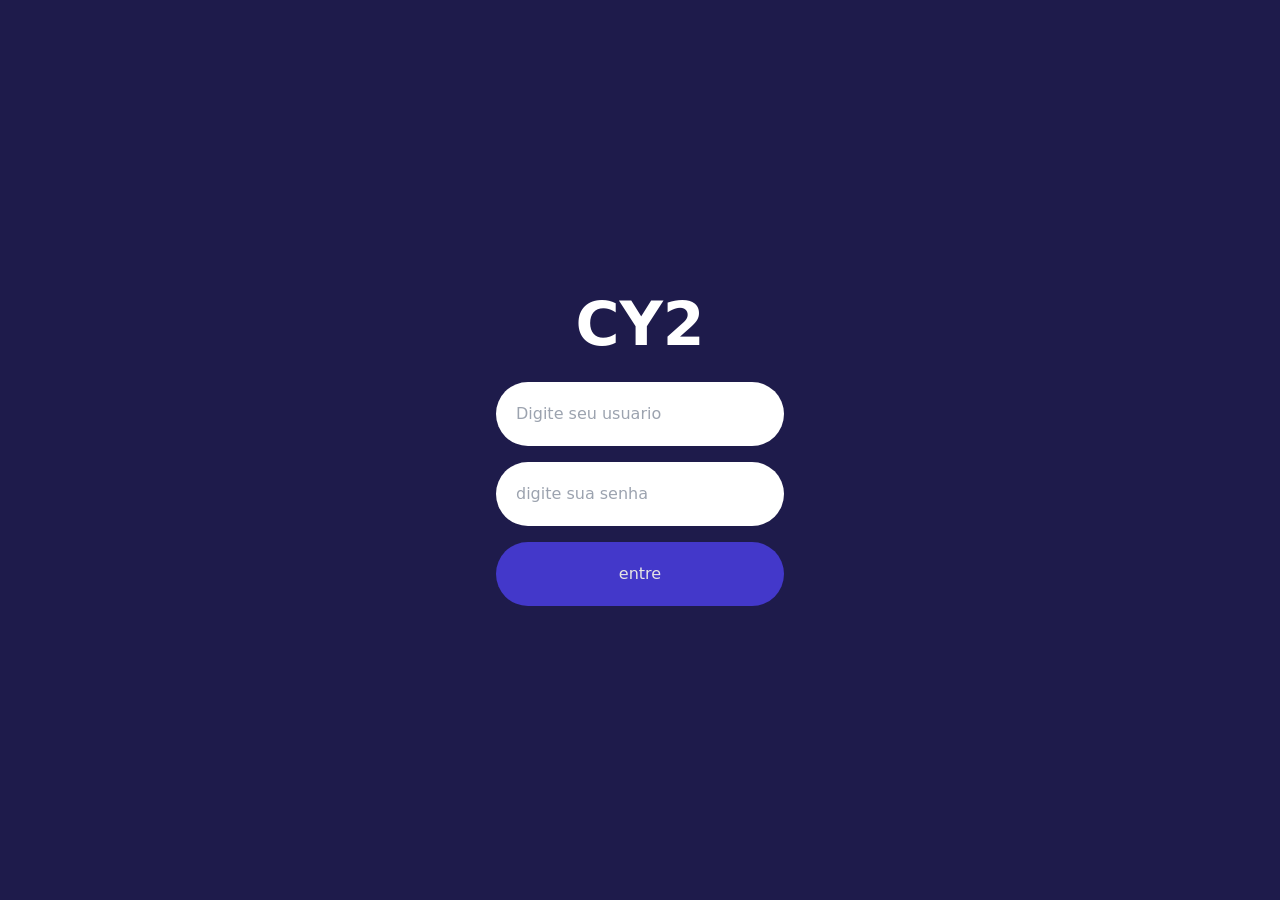
==== src/index.html @ 4855f911 "aula um" ====
<!DOCTYPE html>
<html lang="PT-br">
<head>
    <meta charset="UTF-8">
    <meta name="viewport" content="width=device-width, initial-scale=1.0">
    <title>wow</title>
    <link href="./output.css" rel="stylesheet">
</head>
<body class="w-screen h-screen bg-indigo-950">
 <div class="flex flex-col justify-center items-center h-screen gap-7">
    <h1 class="text-6xl text-white font-black">CY2</h1>
    <form class="flex flex-col gap-4">
        <input type="text" placeholder="Digite seu usuario"  class="p-5 rounded-full">
        <input type="password" placeholder="digite sua senha"  class="p-5 w-72 rounded-full">
        <button type="submit" class="p-5 bg-indigo-700 rounded-full text-stone-200">entre</button>
    </form>
 </div>
</body>
</html>
---- src/output.css ----
/*
! tailwindcss v3.4.10 | MIT License | https://tailwindcss.com
*/

/*
1. Prevent padding and border from affecting element width. (https://github.com/mozdevs/cssremedy/issues/4)
2. Allow adding a border to an element by just adding a border-width. (https://github.com/tailwindcss/tailwindcss/pull/116)
*/

*,
::before,
::after {
  box-sizing: border-box;
  /* 1 */
  border-width: 0;
  /* 2 */
  border-style: solid;
  /* 2 */
  border-color: #e5e7eb;
  /* 2 */
}

::before,
::after {
  --tw-content: '';
}

/*
1. Use a consistent sensible line-height in all browsers.
2. Prevent adjustments of font size after orientation changes in iOS.
3. Use a more readable tab size.
4. Use the user's configured `sans` font-family by default.
5. Use the user's configured `sans` font-feature-settings by default.
6. Use the user's configured `sans` font-variation-settings by default.
7. Disable tap highlights on iOS
*/

html,
:host {
  line-height: 1.5;
  /* 1 */
  -webkit-text-size-adjust: 100%;
  /* 2 */
  -moz-tab-size: 4;
  /* 3 */
  -o-tab-size: 4;
     tab-size: 4;
  /* 3 */
  font-family: ui-sans-serif, system-ui, sans-serif, "Apple Color Emoji", "Segoe UI Emoji", "Segoe UI Symbol", "Noto Color Emoji";
  /* 4 */
  font-feature-settings: normal;
  /* 5 */
  font-variation-settings: normal;
  /* 6 */
  -webkit-tap-highlight-color: transparent;
  /* 7 */
}

/*
1. Remove the margin in all browsers.
2. Inherit line-height from `html` so users can set them as a class directly on the `html` element.
*/

body {
  margin: 0;
  /* 1 */
  line-height: inherit;
  /* 2 */
}

/*
1. Add the correct height in Firefox.
2. Correct the inheritance of border color in Firefox. (https://bugzilla.mozilla.org/show_bug.cgi?id=190655)
3. Ensure horizontal rules are visible by default.
*/

hr {
  height: 0;
  /* 1 */
  color: inherit;
  /* 2 */
  border-top-width: 1px;
  /* 3 */
}

/*
Add the correct text decoration in Chrome, Edge, and Safari.
*/

abbr:where([title]) {
  -webkit-text-decoration: underline dotted;
          text-decoration: underline dotted;
}

/*
Remove the default font size and weight for headings.
*/

h1,
h2,
h3,
h4,
h5,
h6 {
  font-size: inherit;
  font-weight: inherit;
}

/*
Reset links to optimize for opt-in styling instead of opt-out.
*/

a {
  color: inherit;
  text-decoration: inherit;
}

/*
Add the correct font weight in Edge and Safari.
*/

b,
strong {
  font-weight: bolder;
}

/*
1. Use the user's configured `mono` font-family by default.
2. Use the user's configured `mono` font-feature-settings by default.
3. Use the user's configured `mono` font-variation-settings by default.
4. Correct the odd `em` font sizing in all browsers.
*/

code,
kbd,
samp,
pre {
  font-family: ui-monospace, SFMono-Regular, Menlo, Monaco, Consolas, "Liberation Mono", "Courier New", monospace;
  /* 1 */
  font-feature-settings: normal;
  /* 2 */
  font-variation-settings: normal;
  /* 3 */
  font-size: 1em;
  /* 4 */
}

/*
Add the correct font size in all browsers.
*/

small {
  font-size: 80%;
}

/*
Prevent `sub` and `sup` elements from affecting the line height in all browsers.
*/

sub,
sup {
  font-size: 75%;
  line-height: 0;
  position: relative;
  vertical-align: baseline;
}

sub {
  bottom: -0.25em;
}

sup {
  top: -0.5em;
}

/*
1. Remove text indentation from table contents in Chrome and Safari. (https://bugs.chromium.org/p/chromium/issues/detail?id=999088, https://bugs.webkit.org/show_bug.cgi?id=201297)
2. Correct table border color inheritance in all Chrome and Safari. (https://bugs.chromium.org/p/chromium/issues/detail?id=935729, https://bugs.webkit.org/show_bug.cgi?id=195016)
3. Remove gaps between table borders by default.
*/

table {
  text-indent: 0;
  /* 1 */
  border-color: inherit;
  /* 2 */
  border-collapse: collapse;
  /* 3 */
}

/*
1. Change the font styles in all browsers.
2. Remove the margin in Firefox and Safari.
3. Remove default padding in all browsers.
*/

button,
input,
optgroup,
select,
textarea {
  font-family: inherit;
  /* 1 */
  font-feature-settings: inherit;
  /* 1 */
  font-variation-settings: inherit;
  /* 1 */
  font-size: 100%;
  /* 1 */
  font-weight: inherit;
  /* 1 */
  line-height: inherit;
  /* 1 */
  letter-spacing: inherit;
  /* 1 */
  color: inherit;
  /* 1 */
  margin: 0;
  /* 2 */
  padding: 0;
  /* 3 */
}

/*
Remove the inheritance of text transform in Edge and Firefox.
*/

button,
select {
  text-transform: none;
}

/*
1. Correct the inability to style clickable types in iOS and Safari.
2. Remove default button styles.
*/

button,
input:where([type='button']),
input:where([type='reset']),
input:where([type='submit']) {
  -webkit-appearance: button;
  /* 1 */
  background-color: transparent;
  /* 2 */
  background-image: none;
  /* 2 */
}

/*
Use the modern Firefox focus style for all focusable elements.
*/

:-moz-focusring {
  outline: auto;
}

/*
Remove the additional `:invalid` styles in Firefox. (https://github.com/mozilla/gecko-dev/blob/2f9eacd9d3d995c937b4251a5557d95d494c9be1/layout/style/res/forms.css#L728-L737)
*/

:-moz-ui-invalid {
  box-shadow: none;
}

/*
Add the correct vertical alignment in Chrome and Firefox.
*/

progress {
  vertical-align: baseline;
}

/*
Correct the cursor style of increment and decrement buttons in Safari.
*/

::-webkit-inner-spin-button,
::-webkit-outer-spin-button {
  height: auto;
}

/*
1. Correct the odd appearance in Chrome and Safari.
2. Correct the outline style in Safari.
*/

[type='search'] {
  -webkit-appearance: textfield;
  /* 1 */
  outline-offset: -2px;
  /* 2 */
}

/*
Remove the inner padding in Chrome and Safari on macOS.
*/

::-webkit-search-decoration {
  -webkit-appearance: none;
}

/*
1. Correct the inability to style clickable types in iOS and Safari.
2. Change font properties to `inherit` in Safari.
*/

::-webkit-file-upload-button {
  -webkit-appearance: button;
  /* 1 */
  font: inherit;
  /* 2 */
}

/*
Add the correct display in Chrome and Safari.
*/

summary {
  display: list-item;
}

/*
Removes the default spacing and border for appropriate elements.
*/

blockquote,
dl,
dd,
h1,
h2,
h3,
h4,
h5,
h6,
hr,
figure,
p,
pre {
  margin: 0;
}

fieldset {
  margin: 0;
  padding: 0;
}

legend {
  padding: 0;
}

ol,
ul,
menu {
  list-style: none;
  margin: 0;
  padding: 0;
}

/*
Reset default styling for dialogs.
*/

dialog {
  padding: 0;
}

/*
Prevent resizing textareas horizontally by default.
*/

textarea {
  resize: vertical;
}

/*
1. Reset the default placeholder opacity in Firefox. (https://github.com/tailwindlabs/tailwindcss/issues/3300)
2. Set the default placeholder color to the user's configured gray 400 color.
*/

input::-moz-placeholder, textarea::-moz-placeholder {
  opacity: 1;
  /* 1 */
  color: #9ca3af;
  /* 2 */
}

input::placeholder,
textarea::placeholder {
  opacity: 1;
  /* 1 */
  color: #9ca3af;
  /* 2 */
}

/*
Set the default cursor for buttons.
*/

button,
[role="button"] {
  cursor: pointer;
}

/*
Make sure disabled buttons don't get the pointer cursor.
*/

:disabled {
  cursor: default;
}

/*
1. Make replaced elements `display: block` by default. (https://github.com/mozdevs/cssremedy/issues/14)
2. Add `vertical-align: middle` to align replaced elements more sensibly by default. (https://github.com/jensimmons/cssremedy/issues/14#issuecomment-634934210)
   This can trigger a poorly considered lint error in some tools but is included by design.
*/

img,
svg,
video,
canvas,
audio,
iframe,
embed,
object {
  display: block;
  /* 1 */
  vertical-align: middle;
  /* 2 */
}

/*
Constrain images and videos to the parent width and preserve their intrinsic aspect ratio. (https://github.com/mozdevs/cssremedy/issues/14)
*/

img,
video {
  max-width: 100%;
  height: auto;
}

/* Make elements with the HTML hidden attribute stay hidden by default */

[hidden] {
  display: none;
}

*, ::before, ::after {
  --tw-border-spacing-x: 0;
  --tw-border-spacing-y: 0;
  --tw-translate-x: 0;
  --tw-translate-y: 0;
  --tw-rotate: 0;
  --tw-skew-x: 0;
  --tw-skew-y: 0;
  --tw-scale-x: 1;
  --tw-scale-y: 1;
  --tw-pan-x:  ;
  --tw-pan-y:  ;
  --tw-pinch-zoom:  ;
  --tw-scroll-snap-strictness: proximity;
  --tw-gradient-from-position:  ;
  --tw-gradient-via-position:  ;
  --tw-gradient-to-position:  ;
  --tw-ordinal:  ;
  --tw-slashed-zero:  ;
  --tw-numeric-figure:  ;
  --tw-numeric-spacing:  ;
  --tw-numeric-fraction:  ;
  --tw-ring-inset:  ;
  --tw-ring-offset-width: 0px;
  --tw-ring-offset-color: #fff;
  --tw-ring-color: rgb(59 130 246 / 0.5);
  --tw-ring-offset-shadow: 0 0 #0000;
  --tw-ring-shadow: 0 0 #0000;
  --tw-shadow: 0 0 #0000;
  --tw-shadow-colored: 0 0 #0000;
  --tw-blur:  ;
  --tw-brightness:  ;
  --tw-contrast:  ;
  --tw-grayscale:  ;
  --tw-hue-rotate:  ;
  --tw-invert:  ;
  --tw-saturate:  ;
  --tw-sepia:  ;
  --tw-drop-shadow:  ;
  --tw-backdrop-blur:  ;
  --tw-backdrop-brightness:  ;
  --tw-backdrop-contrast:  ;
  --tw-backdrop-grayscale:  ;
  --tw-backdrop-hue-rotate:  ;
  --tw-backdrop-invert:  ;
  --tw-backdrop-opacity:  ;
  --tw-backdrop-saturate:  ;
  --tw-backdrop-sepia:  ;
  --tw-contain-size:  ;
  --tw-contain-layout:  ;
  --tw-contain-paint:  ;
  --tw-contain-style:  ;
}

::backdrop {
  --tw-border-spacing-x: 0;
  --tw-border-spacing-y: 0;
  --tw-translate-x: 0;
  --tw-translate-y: 0;
  --tw-rotate: 0;
  --tw-skew-x: 0;
  --tw-skew-y: 0;
  --tw-scale-x: 1;
  --tw-scale-y: 1;
  --tw-pan-x:  ;
  --tw-pan-y:  ;
  --tw-pinch-zoom:  ;
  --tw-scroll-snap-strictness: proximity;
  --tw-gradient-from-position:  ;
  --tw-gradient-via-position:  ;
  --tw-gradient-to-position:  ;
  --tw-ordinal:  ;
  --tw-slashed-zero:  ;
  --tw-numeric-figure:  ;
  --tw-numeric-spacing:  ;
  --tw-numeric-fraction:  ;
  --tw-ring-inset:  ;
  --tw-ring-offset-width: 0px;
  --tw-ring-offset-color: #fff;
  --tw-ring-color: rgb(59 130 246 / 0.5);
  --tw-ring-offset-shadow: 0 0 #0000;
  --tw-ring-shadow: 0 0 #0000;
  --tw-shadow: 0 0 #0000;
  --tw-shadow-colored: 0 0 #0000;
  --tw-blur:  ;
  --tw-brightness:  ;
  --tw-contrast:  ;
  --tw-grayscale:  ;
  --tw-hue-rotate:  ;
  --tw-invert:  ;
  --tw-saturate:  ;
  --tw-sepia:  ;
  --tw-drop-shadow:  ;
  --tw-backdrop-blur:  ;
  --tw-backdrop-brightness:  ;
  --tw-backdrop-contrast:  ;
  --tw-backdrop-grayscale:  ;
  --tw-backdrop-hue-rotate:  ;
  --tw-backdrop-invert:  ;
  --tw-backdrop-opacity:  ;
  --tw-backdrop-saturate:  ;
  --tw-backdrop-sepia:  ;
  --tw-contain-size:  ;
  --tw-contain-layout:  ;
  --tw-contain-paint:  ;
  --tw-contain-style:  ;
}

.flex {
  display: flex;
}

.h-screen {
  height: 100vh;
}

.w-screen {
  width: 100vw;
}

.w-72 {
  width: 18rem;
}

.w-7 {
  width: 1.75rem;
}

.flex-col {
  flex-direction: column;
}

.items-center {
  align-items: center;
}

.justify-center {
  justify-content: center;
}

.gap-4 {
  gap: 1rem;
}

.gap-10 {
  gap: 2.5rem;
}

.gap-7 {
  gap: 1.75rem;
}

.rounded {
  border-radius: 0.25rem;
}

.rounded-full {
  border-radius: 9999px;
}

.bg-slate-800 {
  --tw-bg-opacity: 1;
  background-color: rgb(30 41 59 / var(--tw-bg-opacity));
}

.bg-indigo-950 {
  --tw-bg-opacity: 1;
  background-color: rgb(30 27 75 / var(--tw-bg-opacity));
}

.bg-indigo-700 {
  --tw-bg-opacity: 1;
  background-color: rgb(67 56 202 / var(--tw-bg-opacity));
}

.p-5 {
  padding: 1.25rem;
}

.text-3xl {
  font-size: 1.875rem;
  line-height: 2.25rem;
}

.text-6xl {
  font-size: 3.75rem;
  line-height: 1;
}

.font-bold {
  font-weight: 700;
}

.font-black {
  font-weight: 900;
}

.text-white {
  --tw-text-opacity: 1;
  color: rgb(255 255 255 / var(--tw-text-opacity));
}

.text-stone-200 {
  --tw-text-opacity: 1;
  color: rgb(231 229 228 / var(--tw-text-opacity));
}

.underline {
  text-decoration-line: underline;
}
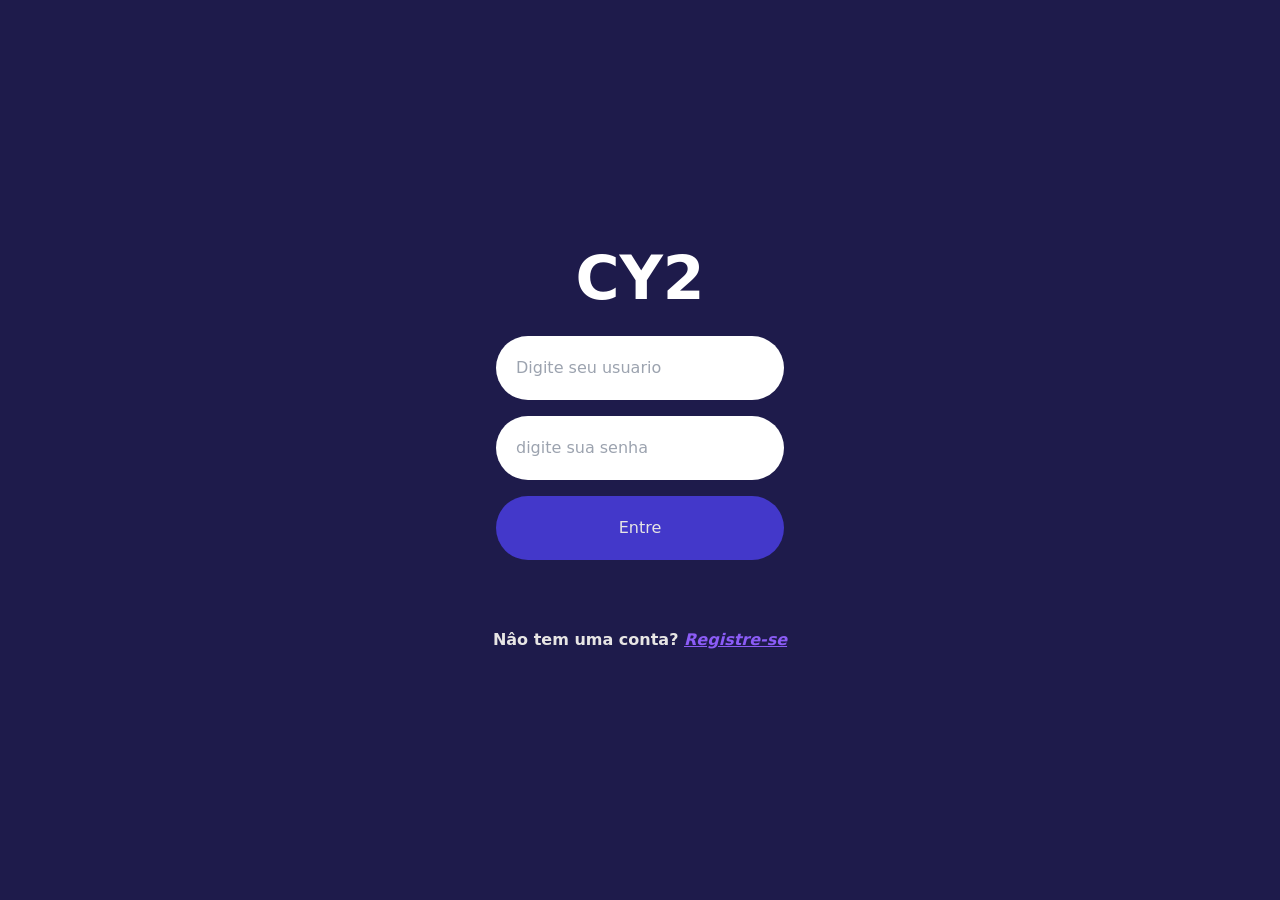
==== commit d876d9c3: "home page finalizada" ====
--- a/src/index.html
+++ b/src/index.html
@@ -12,8 +12,10 @@
     <form class="flex flex-col gap-4">
         <input type="text" placeholder="Digite seu usuario"  class="p-5 rounded-full">
         <input type="password" placeholder="digite sua senha"  class="p-5 w-72 rounded-full">
-        <button type="submit" class="p-5 bg-indigo-700 rounded-full text-stone-200">entre</button>
+        <button type="submit" class="p-5 bg-indigo-700 rounded-full text-stone-200" ><a href="home.html">Entre</a></button>
     </form>
+
+    <p class="text-stone-200 items-center mt-10 text-x1 font-semibold">Nâo tem uma conta? <a href="" class="italic underline text-violet-500">Registre-se</a></p>
  </div>
 </body>
 </html>
--- a/src/output.css
+++ b/src/output.css
@@ -554,6 +554,26 @@
   --tw-contain-style:  ;
 }
 
+.mt-10 {
+  margin-top: 2.5rem;
+}
+
+.mt-36 {
+  margin-top: 9rem;
+}
+
+.mt-12 {
+  margin-top: 3rem;
+}
+
+.mt-6 {
+  margin-top: 1.5rem;
+}
+
+.inline-block {
+  display: inline-block;
+}
+
 .flex {
   display: flex;
 }
@@ -562,16 +582,24 @@
   height: 100vh;
 }
 
+.w-72 {
+  width: 18rem;
+}
+
+.w-full {
+  width: 100%;
+}
+
 .w-screen {
   width: 100vw;
 }
 
-.w-72 {
-  width: 18rem;
-}
-
-.w-7 {
-  width: 1.75rem;
+.w-48 {
+  width: 12rem;
+}
+
+.w-5\/12 {
+  width: 41.666667%;
 }
 
 .flex-col {
@@ -590,25 +618,25 @@
   gap: 1rem;
 }
 
-.gap-10 {
-  gap: 2.5rem;
-}
-
 .gap-7 {
   gap: 1.75rem;
 }
 
-.rounded {
-  border-radius: 0.25rem;
+.gap-12 {
+  gap: 3rem;
+}
+
+.gap-8 {
+  gap: 2rem;
 }
 
 .rounded-full {
   border-radius: 9999px;
 }
 
-.bg-slate-800 {
+.bg-indigo-700 {
   --tw-bg-opacity: 1;
-  background-color: rgb(30 41 59 / var(--tw-bg-opacity));
+  background-color: rgb(67 56 202 / var(--tw-bg-opacity));
 }
 
 .bg-indigo-950 {
@@ -616,13 +644,82 @@
   background-color: rgb(30 27 75 / var(--tw-bg-opacity));
 }
 
-.bg-indigo-700 {
-  --tw-bg-opacity: 1;
-  background-color: rgb(67 56 202 / var(--tw-bg-opacity));
+.bg-gradient-to-r {
+  background-image: linear-gradient(to right, var(--tw-gradient-stops));
+}
+
+.bg-gradient-to-t {
+  background-image: linear-gradient(to top, var(--tw-gradient-stops));
+}
+
+.from-red-500 {
+  --tw-gradient-from: #ef4444 var(--tw-gradient-from-position);
+  --tw-gradient-to: rgb(239 68 68 / 0) var(--tw-gradient-to-position);
+  --tw-gradient-stops: var(--tw-gradient-from), var(--tw-gradient-to);
+}
+
+.from-slate-700 {
+  --tw-gradient-from: #334155 var(--tw-gradient-from-position);
+  --tw-gradient-to: rgb(51 65 85 / 0) var(--tw-gradient-to-position);
+  --tw-gradient-stops: var(--tw-gradient-from), var(--tw-gradient-to);
+}
+
+.from-indigo-500 {
+  --tw-gradient-from: #6366f1 var(--tw-gradient-from-position);
+  --tw-gradient-to: rgb(99 102 241 / 0) var(--tw-gradient-to-position);
+  --tw-gradient-stops: var(--tw-gradient-from), var(--tw-gradient-to);
+}
+
+.from-slate-300 {
+  --tw-gradient-from: #cbd5e1 var(--tw-gradient-from-position);
+  --tw-gradient-to: rgb(203 213 225 / 0) var(--tw-gradient-to-position);
+  --tw-gradient-stops: var(--tw-gradient-from), var(--tw-gradient-to);
+}
+
+.to-pink-500 {
+  --tw-gradient-to: #ec4899 var(--tw-gradient-to-position);
+}
+
+.to-slate-800 {
+  --tw-gradient-to: #1e293b var(--tw-gradient-to-position);
+}
+
+.to-sky-500 {
+  --tw-gradient-to: #0ea5e9 var(--tw-gradient-to-position);
+}
+
+.to-slate-400 {
+  --tw-gradient-to: #94a3b8 var(--tw-gradient-to-position);
+}
+
+.bg-clip-text {
+  -webkit-background-clip: text;
+          background-clip: text;
 }
 
 .p-5 {
   padding: 1.25rem;
+}
+
+.p-3 {
+  padding: 0.75rem;
+}
+
+.p-4 {
+  padding: 1rem;
+}
+
+.p-2 {
+  padding: 0.5rem;
+}
+
+.text-center {
+  text-align: center;
+}
+
+.text-6xl {
+  font-size: 3.75rem;
+  line-height: 1;
 }
 
 .text-3xl {
@@ -630,17 +727,35 @@
   line-height: 2.25rem;
 }
 
-.text-6xl {
-  font-size: 3.75rem;
-  line-height: 1;
+.text-4xl {
+  font-size: 2.25rem;
+  line-height: 2.5rem;
+}
+
+.font-black {
+  font-weight: 900;
+}
+
+.font-semibold {
+  font-weight: 600;
 }
 
 .font-bold {
   font-weight: 700;
 }
 
-.font-black {
-  font-weight: 900;
+.italic {
+  font-style: italic;
+}
+
+.text-stone-200 {
+  --tw-text-opacity: 1;
+  color: rgb(231 229 228 / var(--tw-text-opacity));
+}
+
+.text-violet-500 {
+  --tw-text-opacity: 1;
+  color: rgb(139 92 246 / var(--tw-text-opacity));
 }
 
 .text-white {
@@ -648,11 +763,18 @@
   color: rgb(255 255 255 / var(--tw-text-opacity));
 }
 
-.text-stone-200 {
-  --tw-text-opacity: 1;
-  color: rgb(231 229 228 / var(--tw-text-opacity));
+.text-transparent {
+  color: transparent;
 }
 
 .underline {
   text-decoration-line: underline;
 }
+
+.placeholder\:italic::-moz-placeholder {
+  font-style: italic;
+}
+
+.placeholder\:italic::placeholder {
+  font-style: italic;
+}
